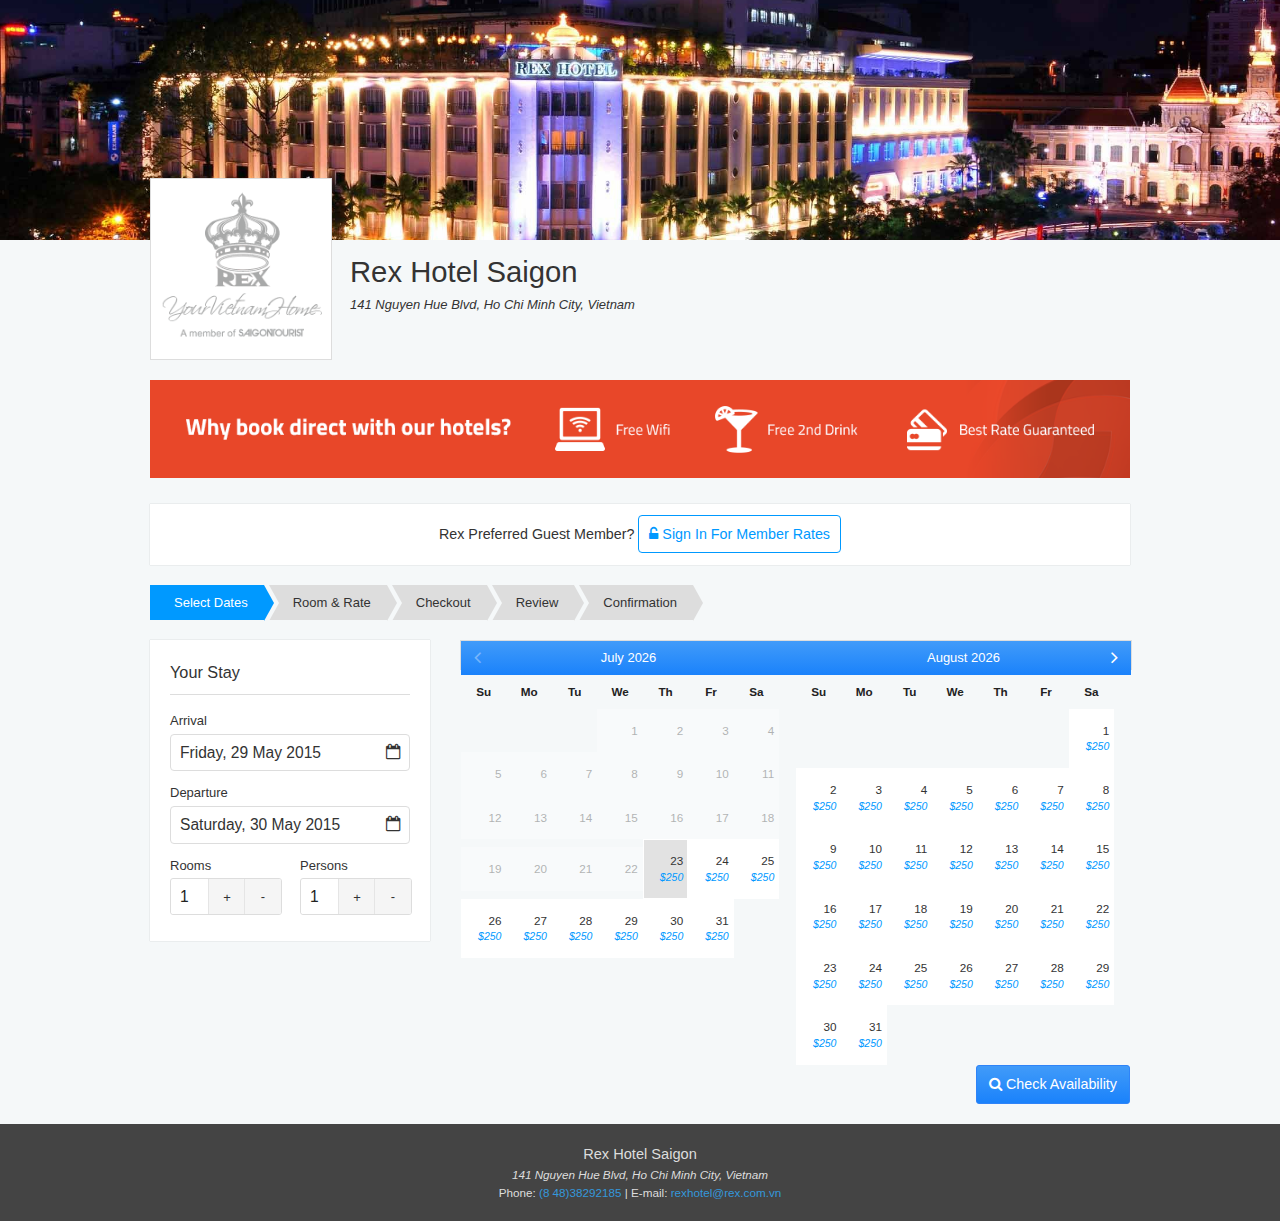
==== home.html @ 3f378af5 "add home page" ====
<!DOCTYPE html>
<html lang="en">

<head>
	<meta charset="utf-8">
	<title>Reservation - Modern Hotel</title>
	<meta name="viewport" content="width=device-width, initial-scale=1, user-scalable=no">
	<link rel="stylesheet" href="styles/style.css">
	<script src="scripts/jquery-1.11.2.min.js"></script>
	<script src="scripts/jquery-ui-1.11.4.min.js"></script>
	<!--[if lt IE 9]>
	<script src="http://html5shiv.googlecode.com/svn/trunk/html5.js"></script>
	<![endif]-->
</head>

<body>
	<header class="master-header" style="background-image: url(images/rex-banner-2200x1200.jpg)">
		<div class="container">
			<section class="master-headline">
				<a href="#" class="master-logo">
					<img src="images/logo-rex.png" alt="">
				</a>
				<div class="master-caption">
					<h1>Rex Hotel Saigon</h1>
					<address>
						141 Nguyen Hue Blvd, Ho Chi Minh City, Vietnam
					</address>
				</div>
			</section>
		</div>
	</header>
	<section class="master-body">
		<div class="container">
			<div class="body-banner">
				<img src="images/book-direct-banner.png" alt="">
			</div>
			<div class="container-box text-center member-connect-bar">
				Rex Preferred Guest Member? <a href="?do=connect" class="ghost-button"><i class="fa fa-unlock-alt"></i> Sign In For Member Rates</a>
				<!-- Welcome back, Edward. Enjoy your <strong>35% Off</strong> for Platinum Membership -->
			</div>
			<div class="breadcrumb-nav">
				<ul>
					<li class="active">Select Dates</li>
					<li>Room &amp; Rate</li>
					<li>Checkout</li>
					<li>Review</li>
					<li>Confirmation</li>
				</ul>
			</div>
			<aside class="body-aside">
				<div class="container-box">
					<h3 class="box-title">Your Stay</h3>
					<div class="box-content">
						<form action="index.html" class="booking-search-form" id="booking-search-form">
							<table class="form-table wide">
								<tr>
									<td>
										<h4 class="form-label-title">Arrival</h4>
										<label class="datepicker-label">
											<input type="text" class="datepicker" id="arrival" placeholder="Arrival" value="Friday, 29 May 2015" readonly>
											<input type="text" name="arrival" class="hide datepicker-alt" placeholder="Arrival" value="">
										</label>
									</td>
								</tr>
								<tr>
									<td>
										<h4 class="form-label-title">Departure</h4>
										<label class="datepicker-label">
											<input type="text" class="datepicker" id="departure" placeholder="Departure" value="Saturday, 30 May 2015" readonly>
											<input type="text" name="departure" class="hide datepicker-alt" placeholder="Arrival" value="">
										</label>
									</td>
								</tr>
								<tr>
									<td>
										<div class="dual-split">
											<label>
												<h4 class="form-label-title">Rooms</h4>
												<input type="text" class="spinner" name="rooms" value="1" min="1" max="4" readonly>
											</label>
										</div>
										<div class="dual-split">
											<label>
												<h4 class="form-label-title">Persons</h4>
												<input type="text" class="spinner" name="persons" value="1" min="1" max="4" readonly>
											</label>
										</div>
									</td>
								</tr>
							</table>
						</form>
					</div>
				</div>
			</aside>
			<main class="body-main">
				<!-- <div class="container-box"> -->
				<div class="master-datepicker" id="master-datepicker"></div>
				<input type="hidden" id="from_date" value="2015-05-22">
				<input type="hidden" id="to_date" value="2015-05-23">
				<input type="hidden" id="current_setting" value="from">
				<br>
				<div class="text-right">
					<button type="submit" id="alt_submit_button"><i class="fa fa-search"></i> Check Availability</button>
				</div>
				<link rel="stylesheet" type="text/css" href="styles/home.css">
				<script type="text/javascript" src="scripts/home.js"></script>
				<!-- </div> -->
			</main>
		</div>
		<div class="clear"></div>
	</section>
	<footer class="master-footer">
		<div class="container">
			<h3>Rex Hotel Saigon</h3>
			<address>141 Nguyen Hue Blvd, Ho Chi Minh City, Vietnam</address>
			<div>
				Phone: <a href="tel:(8 48)38292185">(8 48)38292185</a> | E-mail: <a href="mailto:rexhotel@rex.com.vn">rexhotel@rex.com.vn</a>
			</div>
		</div>
	</footer>
	<script src="scripts/script.js"></script>
	<!-- end of document -->
</body>

</html>
---- styles/style.css ----
/*@import url(https://fonts.googleapis.com/css?family=Raleway:400,300);*/
@import url(normalize.css);
@import url(font-awesome.css);
@import url(jquery-ui.css);
@import url(theme.css);
@import url(form.css);
@import url(main.css);
@import url(common.css);
@import url(layout.css);
---- styles/home.css ----
.master-datepicker .ui-datepicker-inline[style] {
	width: 100% !important;
	padding-bottom: 28px;
}

.master-datepicker .ui-helper-clearfix::after,
.master-datepicker .ui-datepicker-row-break {
	clear: none;
}

.master-datepicker .ui-datepicker-multi .ui-datepicker-group table {
	margin: 0;
}

.master-datepicker .ui-datepicker td span,
.master-datepicker .ui-datepicker td a {
	padding: 12px 4px;
}

.master-datepicker .ui-state-default i {
	display: block;
	font-size: .9em;
	color: #09F;
}

.ui-ibooking-highlight a {
	background: #419bf9 linear-gradient(to bottom, rgba(65, 155, 249, 1) 0%, rgba(26, 130, 251, 1) 100%) !important;
	color: #FFF !important;
}

.master-datepicker .ui-ibooking-highlight i {
	color: #FFF;
}
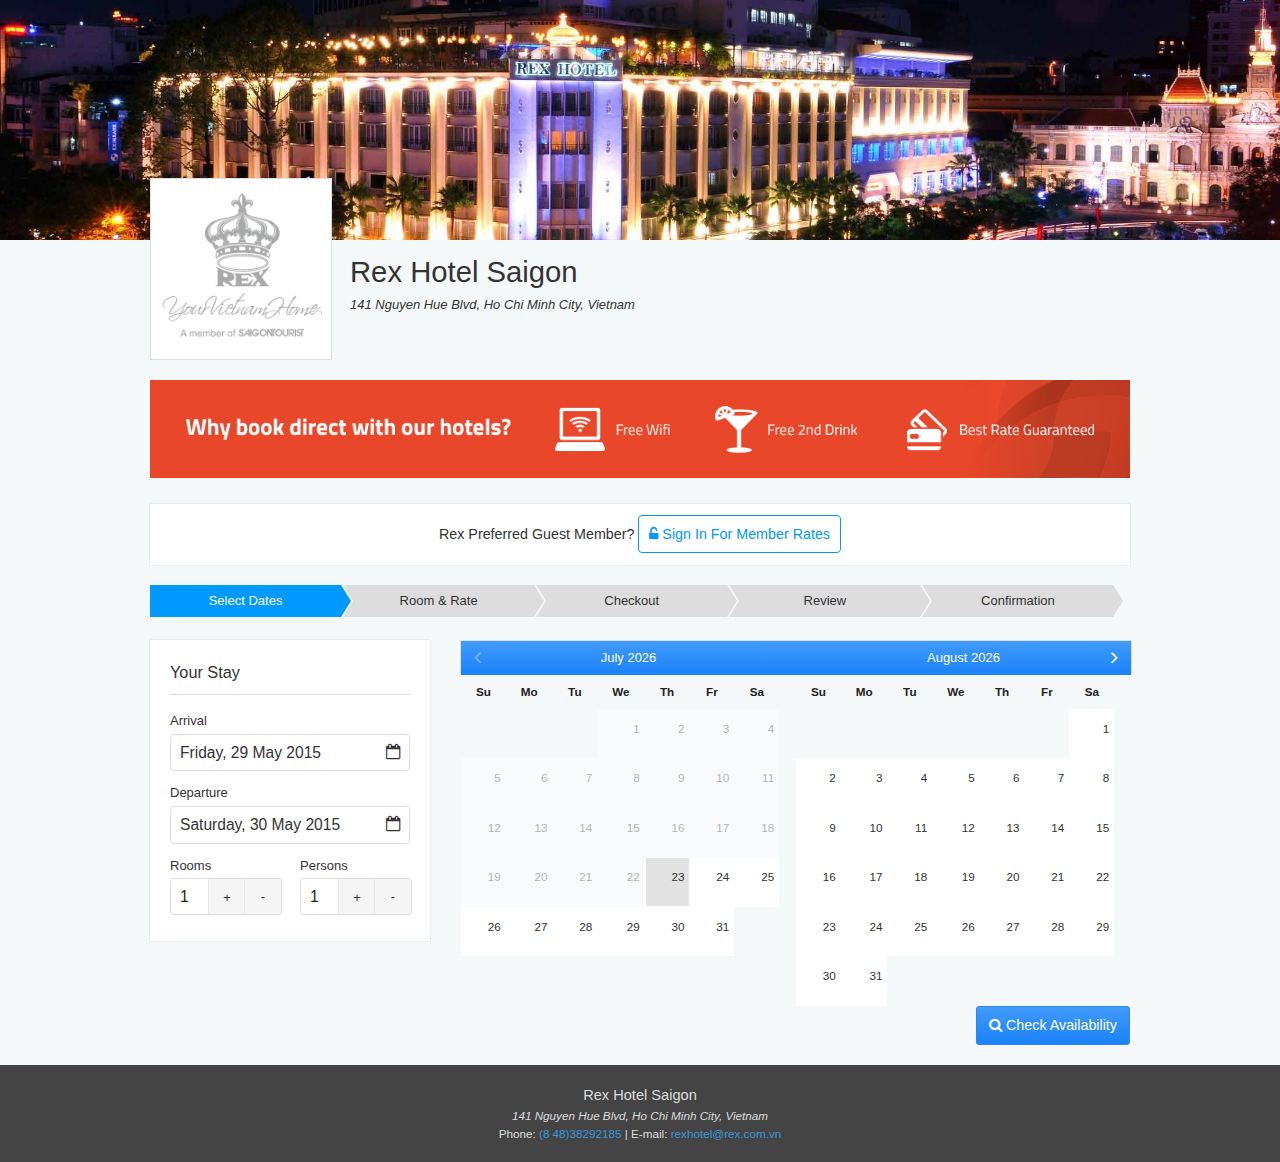
==== commit df0aad17: "fix calendar, chose departure as next day from arival" ====
--- a/home.html
+++ b/home.html
@@ -95,8 +95,8 @@
 			<main class="body-main">
 				<!-- <div class="container-box"> -->
 				<div class="master-datepicker" id="master-datepicker"></div>
-				<input type="hidden" id="from_date" value="2015-05-22">
-				<input type="hidden" id="to_date" value="2015-05-23">
+				<input type="hidden" id="from_date" value="2015-05-29">
+				<input type="hidden" id="to_date" value="2015-05-30">
 				<input type="hidden" id="current_setting" value="from">
 				<br>
 				<div class="text-right">
--- a/styles/home.css
+++ b/styles/home.css
@@ -1,6 +1,6 @@
 .master-datepicker .ui-datepicker-inline[style] {
 	width: 100% !important;
-	padding-bottom: 28px;
+	padding-bottom: 32px;
 }
 
 .master-datepicker .ui-helper-clearfix::after,
@@ -12,22 +12,31 @@
 	margin: 0;
 }
 
-.master-datepicker .ui-datepicker td span,
-.master-datepicker .ui-datepicker td a {
-	padding: 12px 4px;
+.master-datepicker .ui-datepicker-calendar td {
+	position: relative;
 }
 
-.master-datepicker .ui-state-default i {
+.master-datepicker .ui-datepicker-calendar td::after {
+	content: attr(title);
 	display: block;
 	font-size: .9em;
 	color: #09F;
+	position: absolute;
+	right: 4px;
+	bottom: 4px;
+}
+
+.master-datepicker .ui-ibooking-highlight::after,
+.master-datepicker .ui-datepicker-current-day::after {
+	color: #FFF !important;
+}
+
+.master-datepicker .ui-datepicker td span,
+.master-datepicker .ui-datepicker td a {
+	padding: 10px 4px 20px;
 }
 
 .ui-ibooking-highlight a {
 	background: #419bf9 linear-gradient(to bottom, rgba(65, 155, 249, 1) 0%, rgba(26, 130, 251, 1) 100%) !important;
 	color: #FFF !important;
 }
-
-.master-datepicker .ui-ibooking-highlight i {
-	color: #FFF;
-}
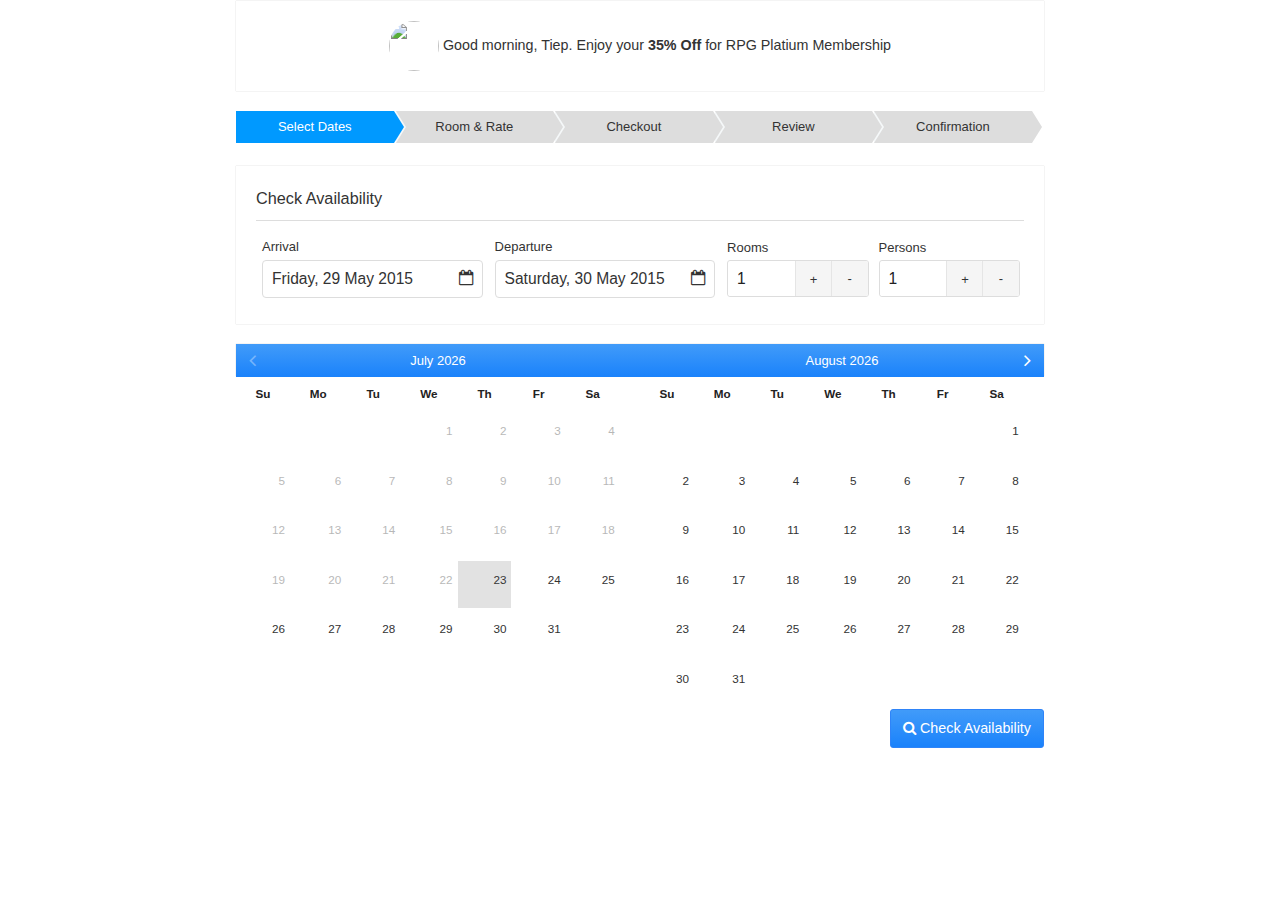
==== commit 0cb6c733: "init commit" ====
--- a/home.html
+++ b/home.html
@@ -14,29 +14,11 @@
 </head>
 
 <body>
-	<header class="master-header" style="background-image: url(images/rex-banner-2200x1200.jpg)">
-		<div class="container">
-			<section class="master-headline">
-				<a href="#" class="master-logo">
-					<img src="images/logo-rex.png" alt="">
-				</a>
-				<div class="master-caption">
-					<h1>Rex Hotel Saigon</h1>
-					<address>
-						141 Nguyen Hue Blvd, Ho Chi Minh City, Vietnam
-					</address>
-				</div>
-			</section>
-		</div>
-	</header>
 	<section class="master-body">
 		<div class="container">
-			<div class="body-banner">
-				<img src="images/book-direct-banner.png" alt="">
-			</div>
-			<div class="container-box text-center member-connect-bar">
-				Rex Preferred Guest Member? <a href="?do=connect" class="ghost-button"><i class="fa fa-unlock-alt"></i> Sign In For Member Rates</a>
-				<!-- Welcome back, Edward. Enjoy your <strong>35% Off</strong> for Platinum Membership -->
+			<div class="container-box text-center member-connect-bar" id="member-connect-bar">
+				<!-- <img src="images/user.svg" id="member-profile-pic" alt=""> <span id="member-connect-text">Rex Preferred Guest Member? Connect to get special rates.</span> -->
+				<img src="https://fbcdn-profile-a.akamaihd.net/hprofile-ak-xpa1/v/t1.0-1/p120x120/1545027_10152159310381974_2058348071_n.jpg?oh=f5b5e54c6224d685615c6a68b1f741a2&oe=55F2F405&__gda__=1438741703_145e4885fb6ff9e78bc42f0b9593d224" id="member-profile-pic" alt=""> <span id="member-connect-text">Good morning, Tiep. Enjoy your <strong>35% Off</strong> for RPG Platium Membership</span>
 			</div>
 			<div class="breadcrumb-nav">
 				<ul>
@@ -49,7 +31,7 @@
 			</div>
 			<aside class="body-aside">
 				<div class="container-box">
-					<h3 class="box-title">Your Stay</h3>
+					<h3 class="box-title">Check Availability</h3>
 					<div class="box-content">
 						<form action="index.html" class="booking-search-form" id="booking-search-form">
 							<table class="form-table wide">
@@ -61,8 +43,6 @@
 											<input type="text" name="arrival" class="hide datepicker-alt" placeholder="Arrival" value="">
 										</label>
 									</td>
-								</tr>
-								<tr>
 									<td>
 										<h4 class="form-label-title">Departure</h4>
 										<label class="datepicker-label">
@@ -70,8 +50,6 @@
 											<input type="text" name="departure" class="hide datepicker-alt" placeholder="Arrival" value="">
 										</label>
 									</td>
-								</tr>
-								<tr>
 									<td>
 										<div class="dual-split">
 											<label>
@@ -95,8 +73,8 @@
 			<main class="body-main">
 				<!-- <div class="container-box"> -->
 				<div class="master-datepicker" id="master-datepicker"></div>
-				<input type="hidden" id="from_date" value="2015-05-29">
-				<input type="hidden" id="to_date" value="2015-05-30">
+				<input type="hidden" id="from_date" value="2015-05-22">
+				<input type="hidden" id="to_date" value="2015-05-23">
 				<input type="hidden" id="current_setting" value="from">
 				<br>
 				<div class="text-right">
@@ -109,16 +87,8 @@
 		</div>
 		<div class="clear"></div>
 	</section>
-	<footer class="master-footer">
-		<div class="container">
-			<h3>Rex Hotel Saigon</h3>
-			<address>141 Nguyen Hue Blvd, Ho Chi Minh City, Vietnam</address>
-			<div>
-				Phone: <a href="tel:(8 48)38292185">(8 48)38292185</a> | E-mail: <a href="mailto:rexhotel@rex.com.vn">rexhotel@rex.com.vn</a>
-			</div>
-		</div>
-	</footer>
 	<script src="scripts/script.js"></script>
+	<script src="scripts/facebook.js"></script>
 	<!-- end of document -->
 </body>
 
--- a/styles/home.css
+++ b/styles/home.css
@@ -1,6 +1,8 @@
 .master-datepicker .ui-datepicker-inline[style] {
 	width: 100% !important;
 	padding-bottom: 32px;
+	border: none;
+	box-shadow: 0 0 1px rgba(0, 0, 0, .25);
 }
 
 .master-datepicker .ui-helper-clearfix::after,
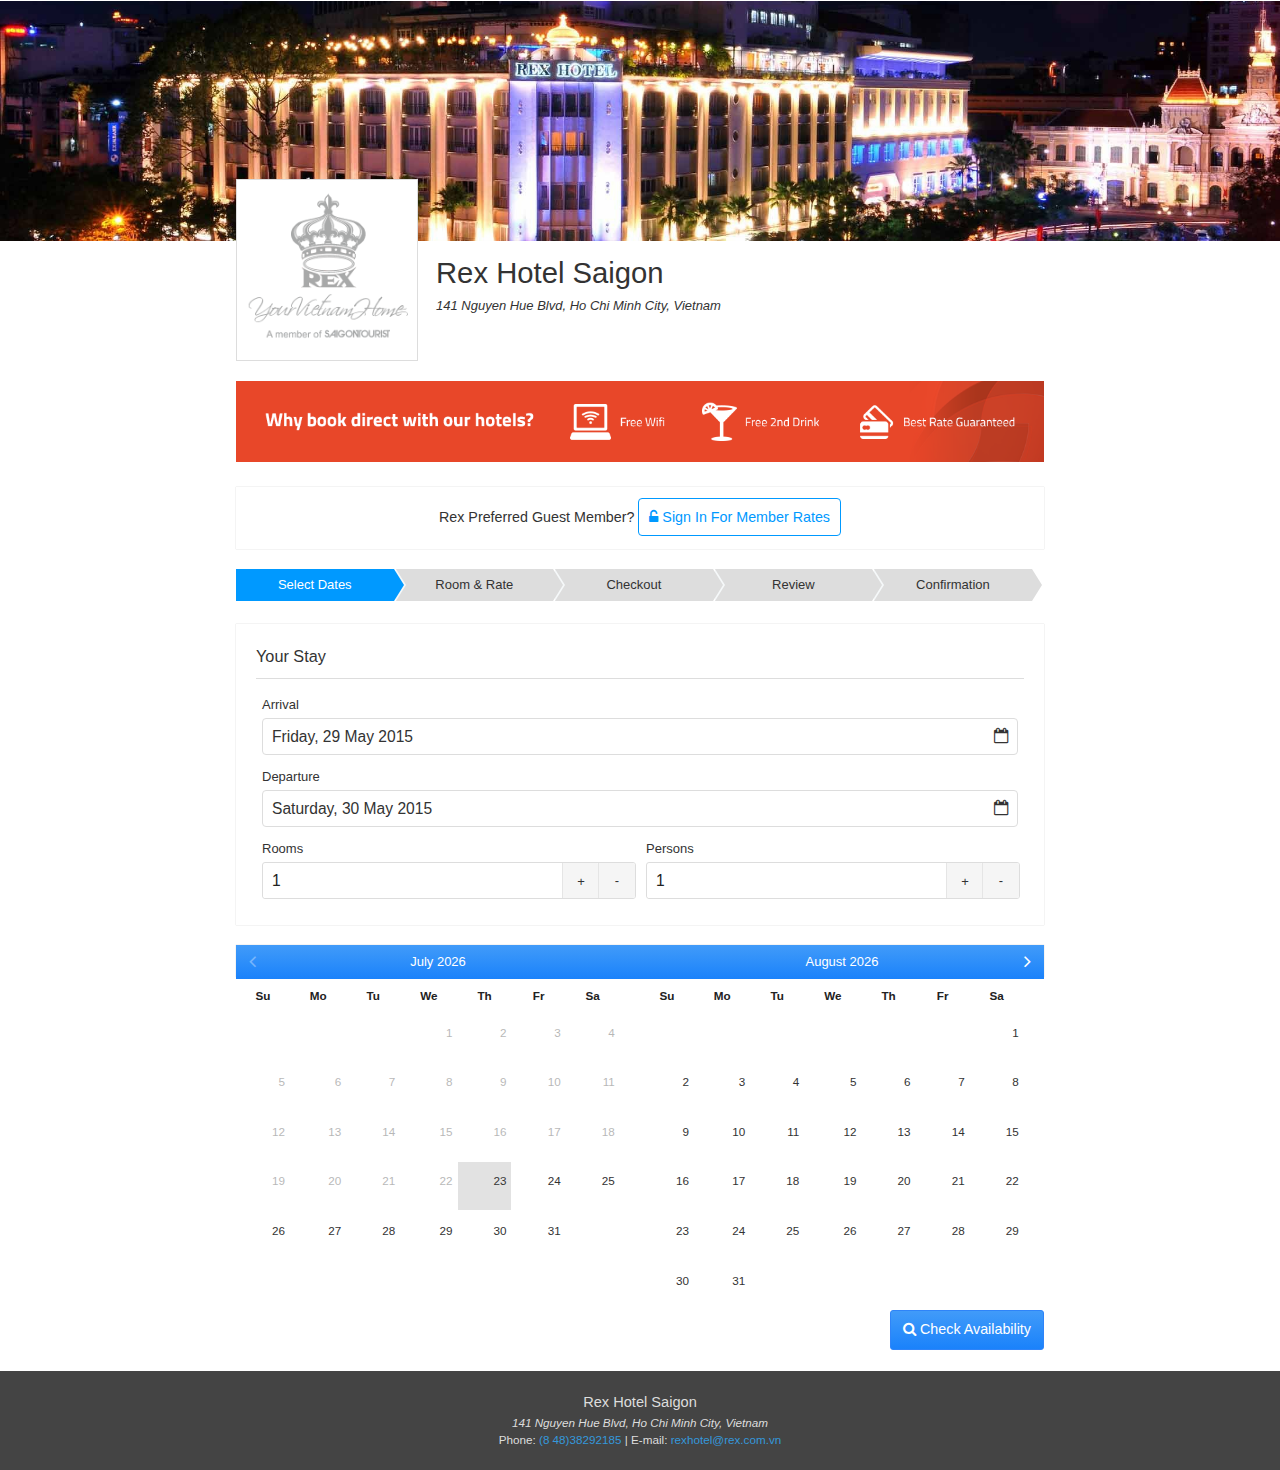
==== commit 4f55e60c: "home page get available from template" ====
--- a/home.html
+++ b/home.html
@@ -14,11 +14,29 @@
 </head>
 
 <body>
+	<header class="master-header" style="background-image: url(images/rex-banner-2200x1200.jpg)">
+		<div class="container">
+			<section class="master-headline">
+				<a href="#" class="master-logo">
+					<img src="images/logo-rex.png" alt="">
+				</a>
+				<div class="master-caption">
+					<h1>Rex Hotel Saigon</h1>
+					<address>
+						141 Nguyen Hue Blvd, Ho Chi Minh City, Vietnam
+					</address>
+				</div>
+			</section>
+		</div>
+	</header>
 	<section class="master-body">
 		<div class="container">
-			<div class="container-box text-center member-connect-bar" id="member-connect-bar">
-				<!-- <img src="images/user.svg" id="member-profile-pic" alt=""> <span id="member-connect-text">Rex Preferred Guest Member? Connect to get special rates.</span> -->
-				<img src="https://fbcdn-profile-a.akamaihd.net/hprofile-ak-xpa1/v/t1.0-1/p120x120/1545027_10152159310381974_2058348071_n.jpg?oh=f5b5e54c6224d685615c6a68b1f741a2&oe=55F2F405&__gda__=1438741703_145e4885fb6ff9e78bc42f0b9593d224" id="member-profile-pic" alt=""> <span id="member-connect-text">Good morning, Tiep. Enjoy your <strong>35% Off</strong> for RPG Platium Membership</span>
+			<div class="body-banner">
+				<img src="images/book-direct-banner.png" alt="">
+			</div>
+			<div class="container-box text-center member-connect-bar">
+				Rex Preferred Guest Member? <a href="?do=connect" class="ghost-button"><i class="fa fa-unlock-alt"></i> Sign In For Member Rates</a>
+				<!-- Welcome back, Edward. Enjoy your <strong>35% Off</strong> for Platinum Membership -->
 			</div>
 			<div class="breadcrumb-nav">
 				<ul>
@@ -31,7 +49,7 @@
 			</div>
 			<aside class="body-aside">
 				<div class="container-box">
-					<h3 class="box-title">Check Availability</h3>
+					<h3 class="box-title">Your Stay</h3>
 					<div class="box-content">
 						<form action="index.html" class="booking-search-form" id="booking-search-form">
 							<table class="form-table wide">
@@ -43,6 +61,8 @@
 											<input type="text" name="arrival" class="hide datepicker-alt" placeholder="Arrival" value="">
 										</label>
 									</td>
+								</tr>
+								<tr>
 									<td>
 										<h4 class="form-label-title">Departure</h4>
 										<label class="datepicker-label">
@@ -50,6 +70,8 @@
 											<input type="text" name="departure" class="hide datepicker-alt" placeholder="Arrival" value="">
 										</label>
 									</td>
+								</tr>
+								<tr>
 									<td>
 										<div class="dual-split">
 											<label>
@@ -73,22 +95,64 @@
 			<main class="body-main">
 				<!-- <div class="container-box"> -->
 				<div class="master-datepicker" id="master-datepicker"></div>
-				<input type="hidden" id="from_date" value="2015-05-22">
-				<input type="hidden" id="to_date" value="2015-05-23">
+				<input type="hidden" id="from_date" value="2015-05-29">
+				<input type="hidden" id="to_date" value="2015-05-30">
 				<input type="hidden" id="current_setting" value="from">
 				<br>
 				<div class="text-right">
 					<button type="submit" id="alt_submit_button"><i class="fa fa-search"></i> Check Availability</button>
 				</div>
 				<link rel="stylesheet" type="text/css" href="styles/home.css">
+				<script type="text/javascript">
+				window.availableDates = {
+					'2015-06-01': '$150',
+					'2015-06-02': '$150',
+					'2015-06-03': '$150',
+					'2015-06-04': '$150',
+					'2015-06-05': '$150',
+					'2015-06-06': '$150',
+					'2015-06-07': '$150',
+					'2015-06-08': '$150',
+					'2015-06-09': '$150',
+					'2015-06-10': '$150',
+					'2015-06-11': '$150',
+					'2015-06-12': '$150',
+					'2015-06-13': '$150',
+					'2015-06-14': '$150',
+					'2015-06-15': '$150',
+					'2015-06-16': '$150',
+					'2015-06-17': '$150',
+					'2015-06-18': '$150',
+					'2015-06-19': '$150',
+					'2015-06-20': '$150',
+					'2015-06-21': '$150',
+					'2015-06-22': '',
+					'2015-06-23': '',
+					'2015-06-24': '',
+					'2015-06-25': '$150',
+					'2015-06-26': '$250',
+					'2015-06-27': '$250',
+					'2015-06-28': '$250',
+					'2015-06-29': '$250',
+					'2015-06-30': '$250',
+				};
+				</script>
 				<script type="text/javascript" src="scripts/home.js"></script>
 				<!-- </div> -->
 			</main>
 		</div>
 		<div class="clear"></div>
 	</section>
+	<footer class="master-footer">
+		<div class="container">
+			<h3>Rex Hotel Saigon</h3>
+			<address>141 Nguyen Hue Blvd, Ho Chi Minh City, Vietnam</address>
+			<div>
+				Phone: <a href="tel:(8 48)38292185">(8 48)38292185</a> | E-mail: <a href="mailto:rexhotel@rex.com.vn">rexhotel@rex.com.vn</a>
+			</div>
+		</div>
+	</footer>
 	<script src="scripts/script.js"></script>
-	<script src="scripts/facebook.js"></script>
 	<!-- end of document -->
 </body>
 
